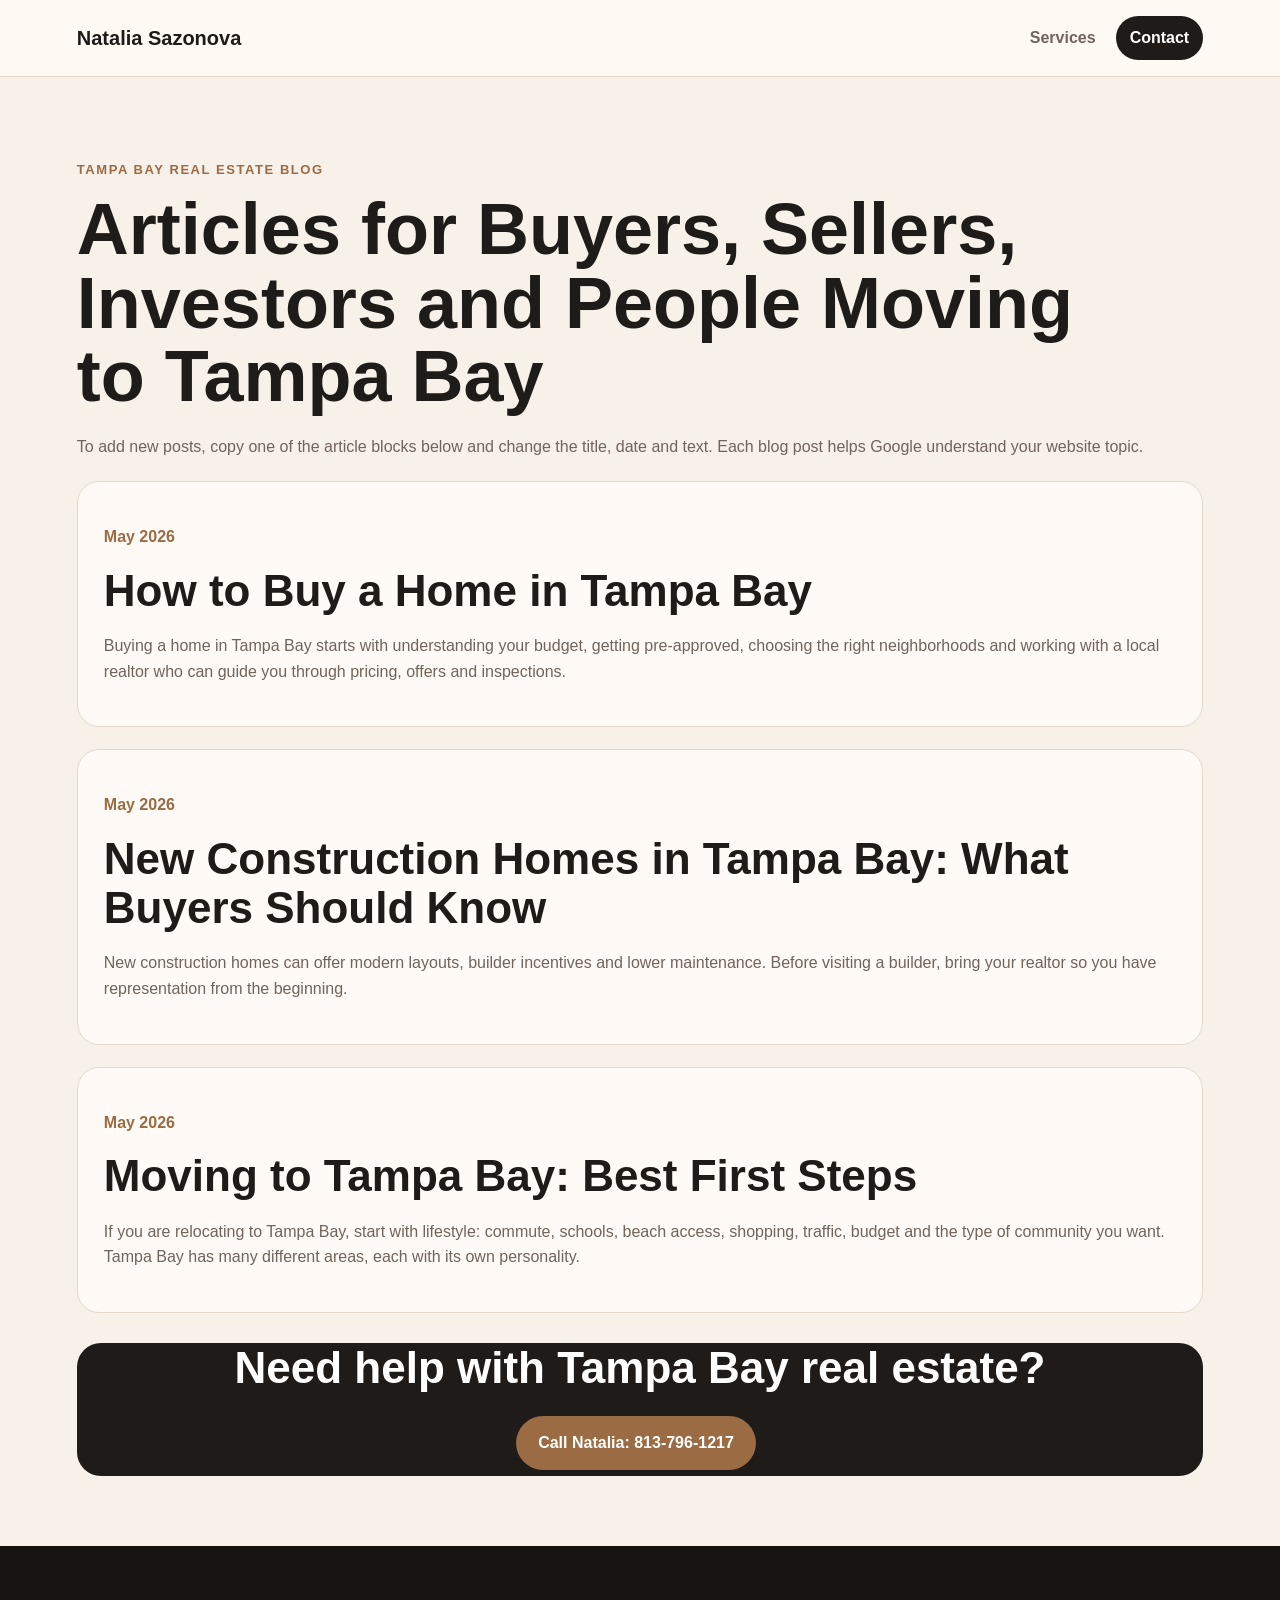
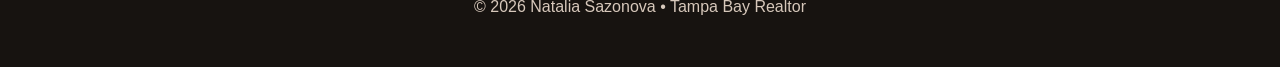
==== blog.html @ 5135b5b1 "Add files via upload" ====
<!doctype html>
<html lang="en">
<head>
  <meta charset="utf-8" />
  <meta name="viewport" content="width=device-width, initial-scale=1" />
  <title>Tampa Bay Real Estate Blog | Natalia Sazonova Realtor</title>
  <meta name="description" content="Tampa Bay real estate blog by Natalia Sazonova: buying, selling, new construction, relocation, investing and renting in Tampa Bay." />
  <link rel="canonical" href="https://your-domain.com/blog.html" />
  <link rel="stylesheet" href="styles.css" />
</head>
<body>
  <header class="topbar"><a class="brand" href="index.html">Natalia Sazonova</a><nav><a href="index.html#services">Services</a><a href="index.html#contact" class="cta-small">Contact</a></nav></header>
  <main class="blog-page section">
    <p class="eyebrow">Tampa Bay Real Estate Blog</p>
    <h1>Articles for Buyers, Sellers, Investors and People Moving to Tampa Bay</h1>
    <p class="wide">To add new posts, copy one of the article blocks below and change the title, date and text. Each blog post helps Google understand your website topic.</p>

    <article class="post">
      <p class="date">May 2026</p>
      <h2>How to Buy a Home in Tampa Bay</h2>
      <p>Buying a home in Tampa Bay starts with understanding your budget, getting pre-approved, choosing the right neighborhoods and working with a local realtor who can guide you through pricing, offers and inspections.</p>
    </article>

    <article class="post">
      <p class="date">May 2026</p>
      <h2>New Construction Homes in Tampa Bay: What Buyers Should Know</h2>
      <p>New construction homes can offer modern layouts, builder incentives and lower maintenance. Before visiting a builder, bring your realtor so you have representation from the beginning.</p>
    </article>

    <article class="post">
      <p class="date">May 2026</p>
      <h2>Moving to Tampa Bay: Best First Steps</h2>
      <p>If you are relocating to Tampa Bay, start with lifestyle: commute, schools, beach access, shopping, traffic, budget and the type of community you want. Tampa Bay has many different areas, each with its own personality.</p>
    </article>

    <section class="contact mini"><h2>Need help with Tampa Bay real estate?</h2><a class="button" href="tel:18137961217">Call Natalia: 813-796-1217</a></section>
  </main>
  <footer><p>© <span id="year"></span> Natalia Sazonova • Tampa Bay Realtor</p></footer>
  <script src="script.js"></script>
</body>
</html>
---- styles.css ----
:root{--bg:#f7f1ea;--text:#1f1b18;--muted:#70645c;--brand:#9b6b43;--light:#fffaf5;--line:#e5d8cb}*{box-sizing:border-box}body{margin:0;font-family:Inter,Arial,sans-serif;background:var(--bg);color:var(--text);line-height:1.6}a{color:inherit}.topbar{position:sticky;top:0;z-index:10;background:rgba(255,250,245,.92);backdrop-filter:blur(12px);display:flex;justify-content:space-between;align-items:center;padding:16px 6%;border-bottom:1px solid var(--line)}.brand{font-weight:800;text-decoration:none;font-size:20px}nav{display:flex;gap:20px;align-items:center}nav a{text-decoration:none;font-weight:600;color:var(--muted)}.cta-small{background:var(--text);color:white!important;padding:9px 14px;border-radius:999px}.hero{display:grid;grid-template-columns:1.1fr .9fr;gap:50px;align-items:center;padding:70px 6%}.eyebrow{text-transform:uppercase;letter-spacing:.12em;font-weight:800;color:var(--brand);font-size:13px}h1{font-size:clamp(38px,6vw,72px);line-height:1.02;margin:10px 0 20px}h2{font-size:clamp(28px,4vw,44px);line-height:1.12;margin:8px 0 18px}h3{font-size:22px;margin:0 0 10px}.lead{font-size:21px;color:var(--muted);max-width:760px}.button{display:inline-block;background:var(--brand);color:white;text-decoration:none;padding:14px 22px;border-radius:999px;font-weight:800;margin:6px 8px 6px 0}.button.secondary{background:white;color:var(--text);border:1px solid var(--line)}.socials{display:flex;gap:16px;margin-top:14px;font-weight:700}.hero-card{background:var(--light);padding:18px;border-radius:30px;box-shadow:0 22px 50px rgba(70,47,31,.15)}.hero-card img{width:100%;border-radius:24px;display:block;aspect-ratio:4/5;object-fit:cover}.contact-card{display:grid;gap:4px;padding:18px}.contact-card span,.contact-card a{color:var(--muted)}.trust{display:grid;grid-template-columns:repeat(4,1fr);gap:1px;background:var(--line);margin:0 6% 40px;border-radius:24px;overflow:hidden}.trust div{background:var(--light);padding:22px}.trust strong{display:block;font-size:22px}.trust span{color:var(--muted)}.section{padding:70px 6%}.alt{background:var(--light);border-block:1px solid var(--line)}.grid{display:grid;grid-template-columns:repeat(3,1fr);gap:18px}.cards article,.post{background:var(--light);border:1px solid var(--line);border-radius:22px;padding:26px}.cards p,.wide,.post p{color:var(--muted)}.split{display:grid;grid-template-columns:1fr 1fr;gap:40px;align-items:center}.checklist{background:white;border-radius:22px;padding:30px 40px}.checklist li{margin:12px 0}.section-head{display:flex;justify-content:space-between;gap:20px;align-items:end}.contact{text-align:center;background:var(--text);color:white}.contact p{color:#e6d9cd}.contact .button.secondary{color:var(--text)}footer{text-align:center;padding:32px 6%;background:#171310;color:#d7c8bb}.blog-page h1{max-width:1000px}.post{margin:22px 0}.date{font-weight:800;color:var(--brand)!important}.mini{border-radius:24px;margin-top:30px}@media(max-width:900px){nav{display:none}.hero,.split{grid-template-columns:1fr}.trust,.grid{grid-template-columns:1fr}.section-head{display:block}h1{font-size:42px}.hero{padding-top:38px}}
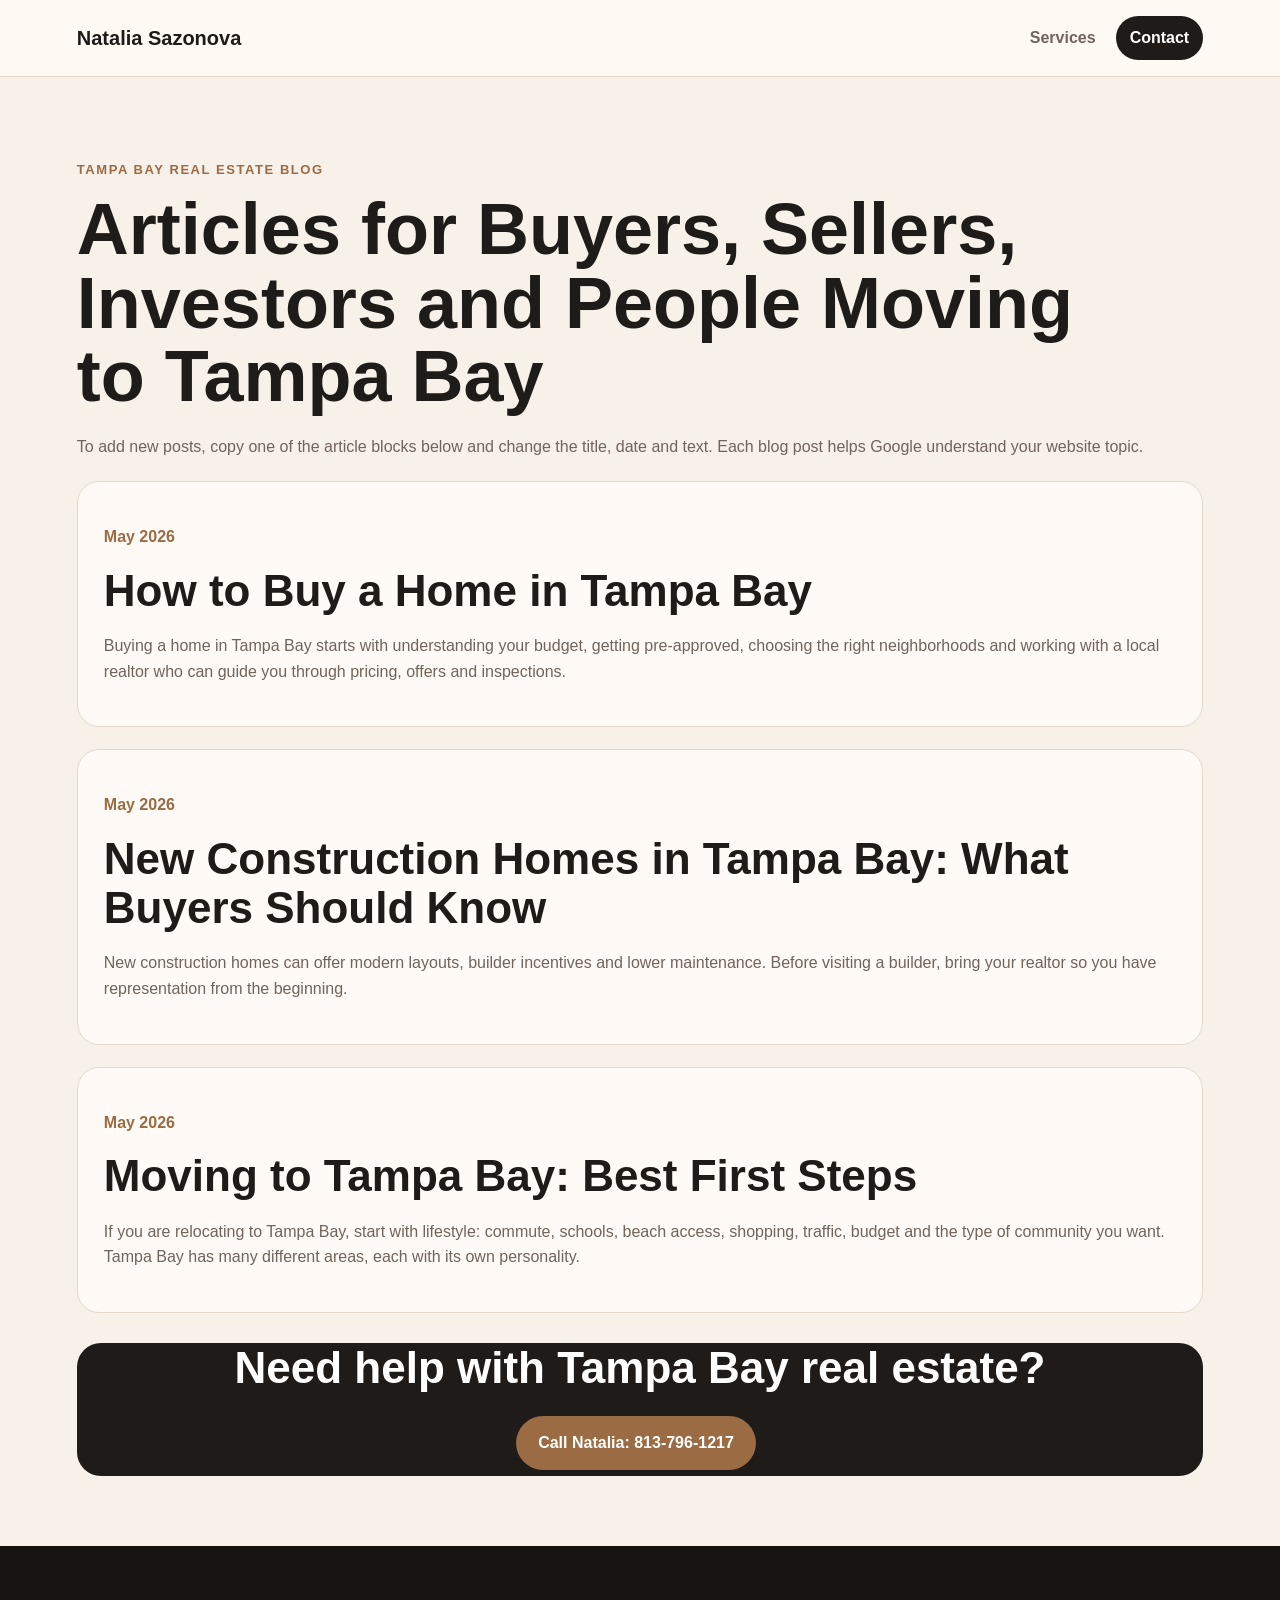
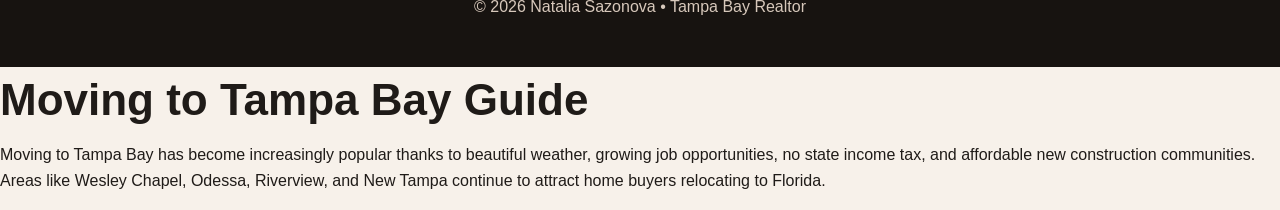
==== commit b55b6015: "Update blog.html" ====
--- a/blog.html
+++ b/blog.html
@@ -37,5 +37,9 @@
   </main>
   <footer><p>© <span id="year"></span> Natalia Sazonova • Tampa Bay Realtor</p></footer>
   <script src="script.js"></script>
-</body>
+<h2>Moving to Tampa Bay Guide</h2>
+
+<p>
+Moving to Tampa Bay has become increasingly popular thanks to beautiful weather, growing job opportunities, no state income tax, and affordable new construction communities. Areas like Wesley Chapel, Odessa, Riverview, and New Tampa continue to attract home buyers relocating to Florida.
+</p></body>
 </html>
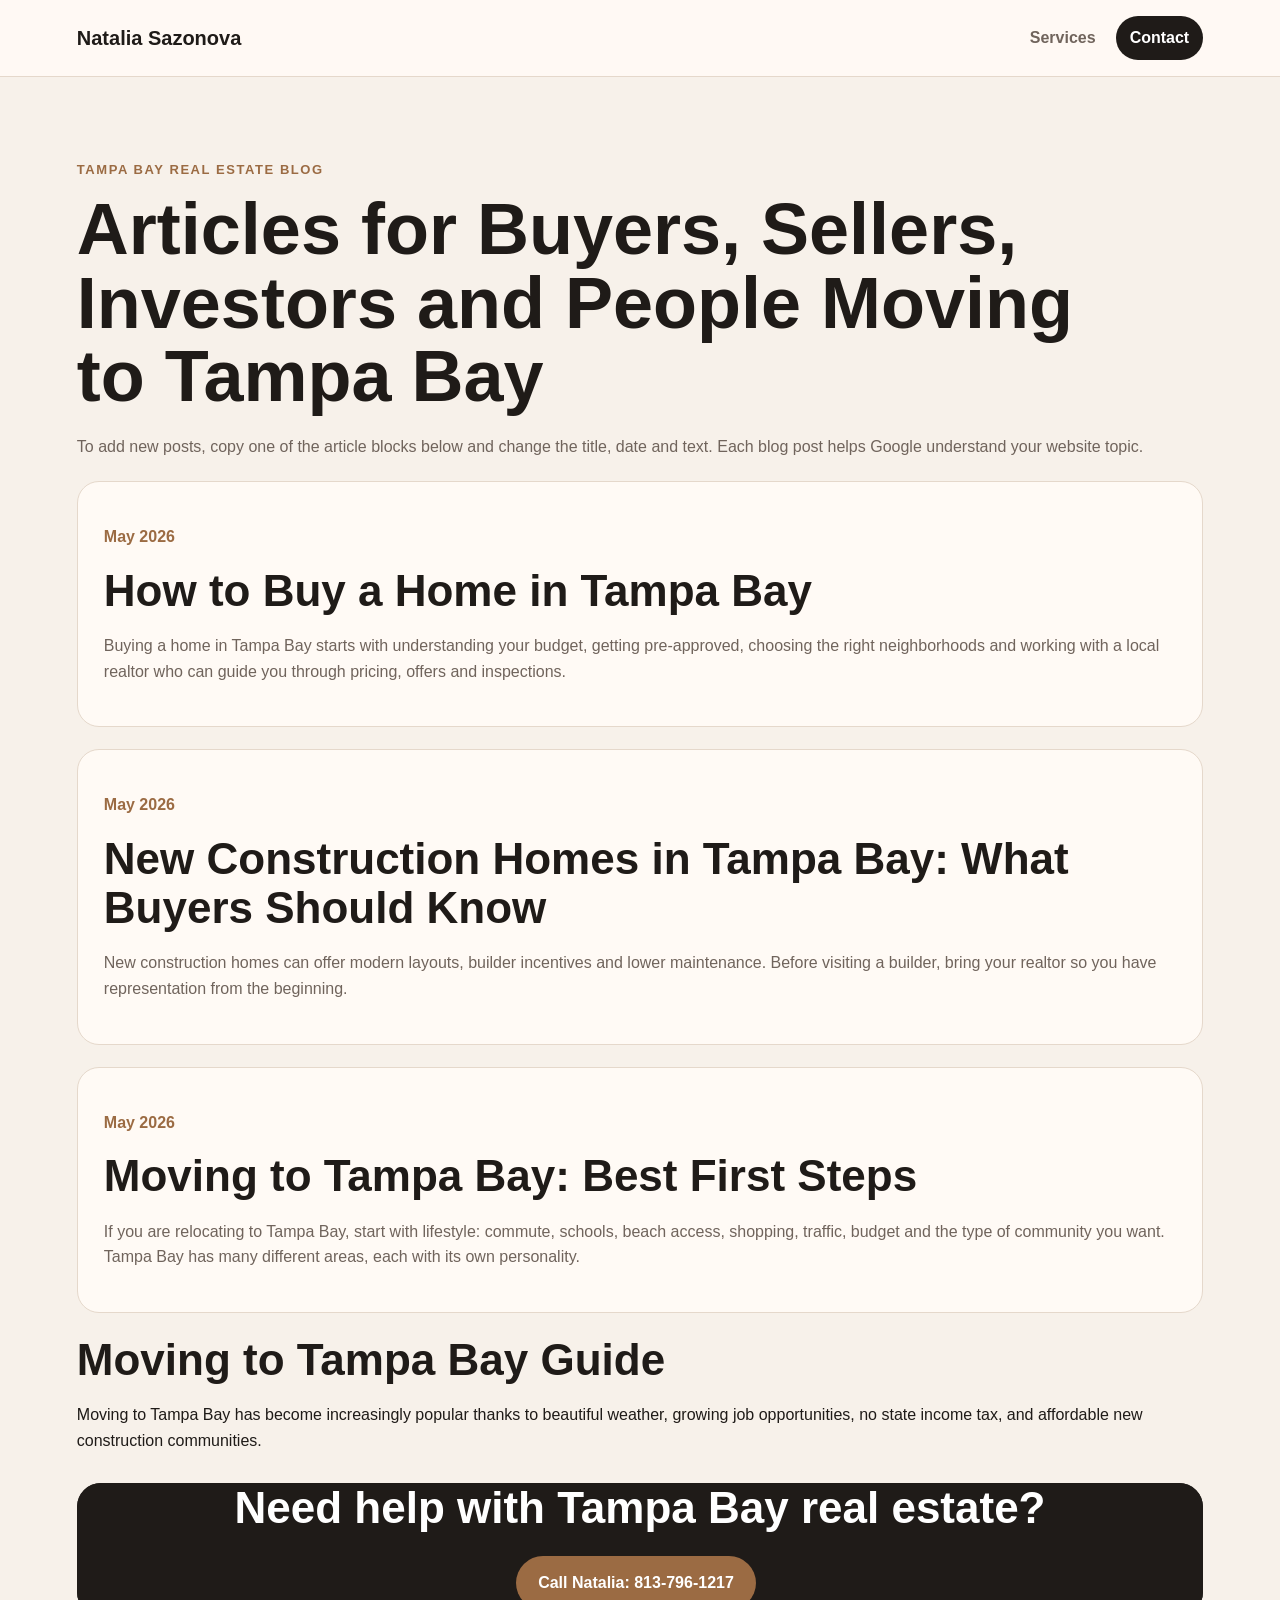
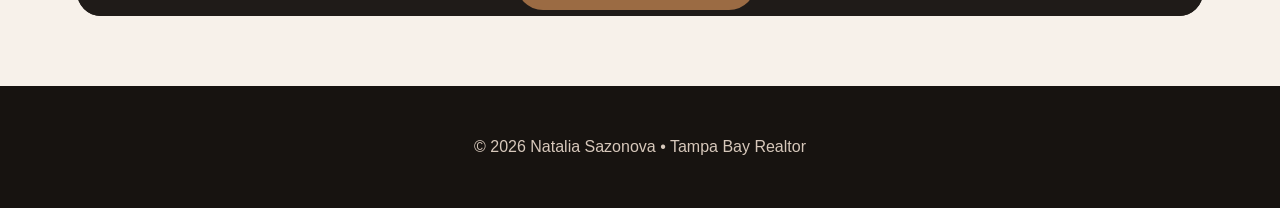
==== commit 2294d5f6: "Update blog.html" ====
--- a/blog.html
+++ b/blog.html
@@ -32,14 +32,19 @@
       <h2>Moving to Tampa Bay: Best First Steps</h2>
       <p>If you are relocating to Tampa Bay, start with lifestyle: commute, schools, beach access, shopping, traffic, budget and the type of community you want. Tampa Bay has many different areas, each with its own personality.</p>
     </article>
+</article>
 
+<h2>Moving to Tampa Bay Guide</h2>
+
+<p>
+Moving to Tampa Bay has become increasingly popular thanks to beautiful weather, growing job opportunities, no state income tax, and affordable new construction communities.
+</p>
+
+<section class="contact mini">
     <section class="contact mini"><h2>Need help with Tampa Bay real estate?</h2><a class="button" href="tel:18137961217">Call Natalia: 813-796-1217</a></section>
   </main>
   <footer><p>© <span id="year"></span> Natalia Sazonova • Tampa Bay Realtor</p></footer>
   <script src="script.js"></script>
-<h2>Moving to Tampa Bay Guide</h2>
 
-<p>
-Moving to Tampa Bay has become increasingly popular thanks to beautiful weather, growing job opportunities, no state income tax, and affordable new construction communities. Areas like Wesley Chapel, Odessa, Riverview, and New Tampa continue to attract home buyers relocating to Florida.
-</p></body>
+</body>
 </html>
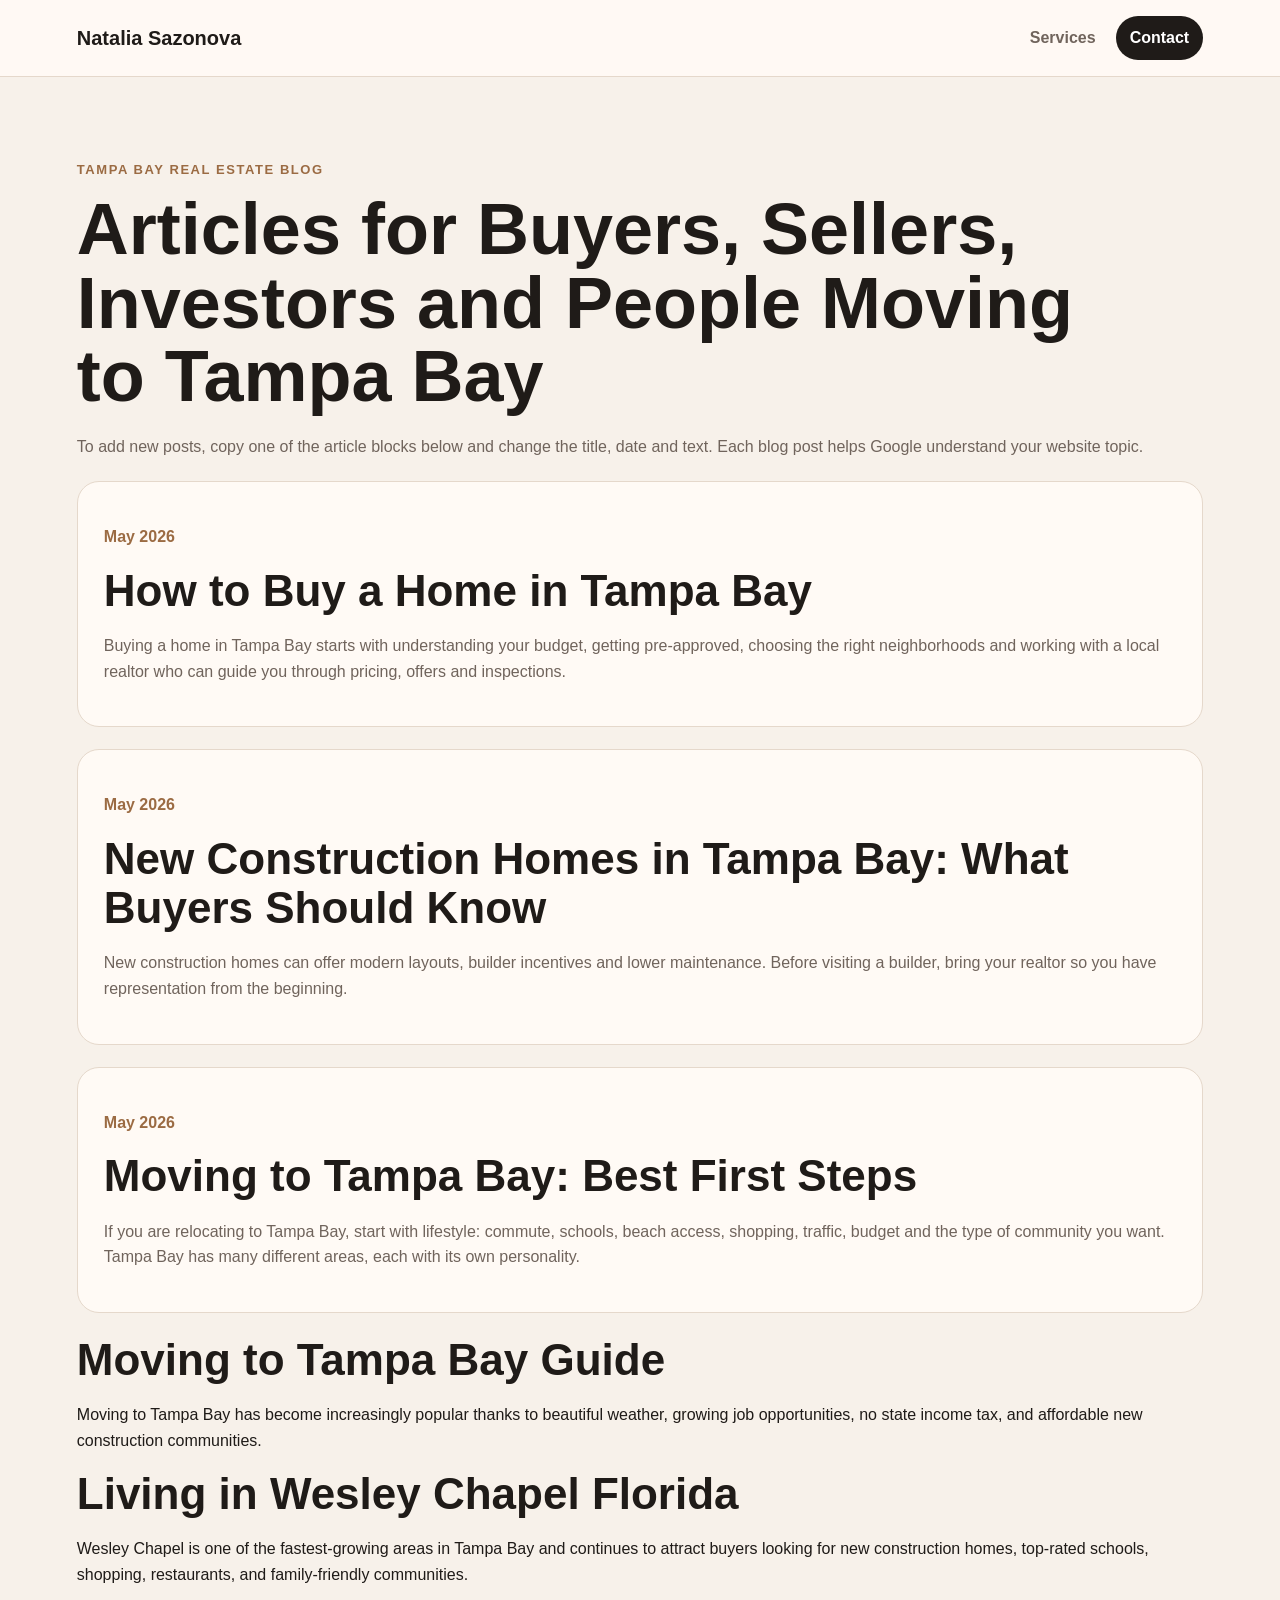
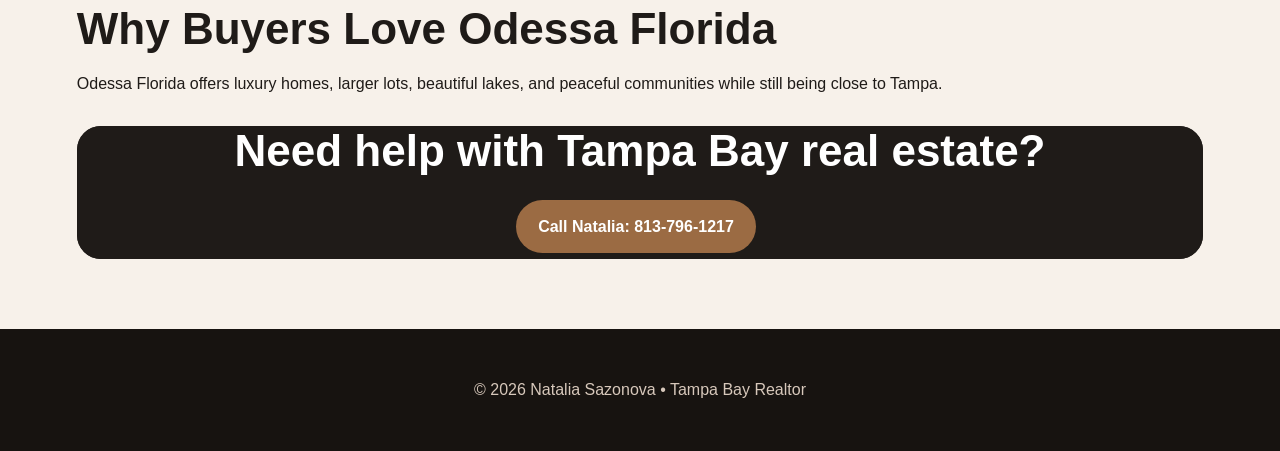
==== commit 9e5caf05: "Update blog.html" ====
--- a/blog.html
+++ b/blog.html
@@ -39,7 +39,17 @@
 <p>
 Moving to Tampa Bay has become increasingly popular thanks to beautiful weather, growing job opportunities, no state income tax, and affordable new construction communities.
 </p>
+<h2>Living in Wesley Chapel Florida</h2>
 
+<p>
+Wesley Chapel is one of the fastest-growing areas in Tampa Bay and continues to attract buyers looking for new construction homes, top-rated schools, shopping, restaurants, and family-friendly communities.
+</p>
+
+<h2>Why Buyers Love Odessa Florida</h2>
+
+<p>
+Odessa Florida offers luxury homes, larger lots, beautiful lakes, and peaceful communities while still being close to Tampa.
+</p>
 <section class="contact mini">
     <section class="contact mini"><h2>Need help with Tampa Bay real estate?</h2><a class="button" href="tel:18137961217">Call Natalia: 813-796-1217</a></section>
   </main>
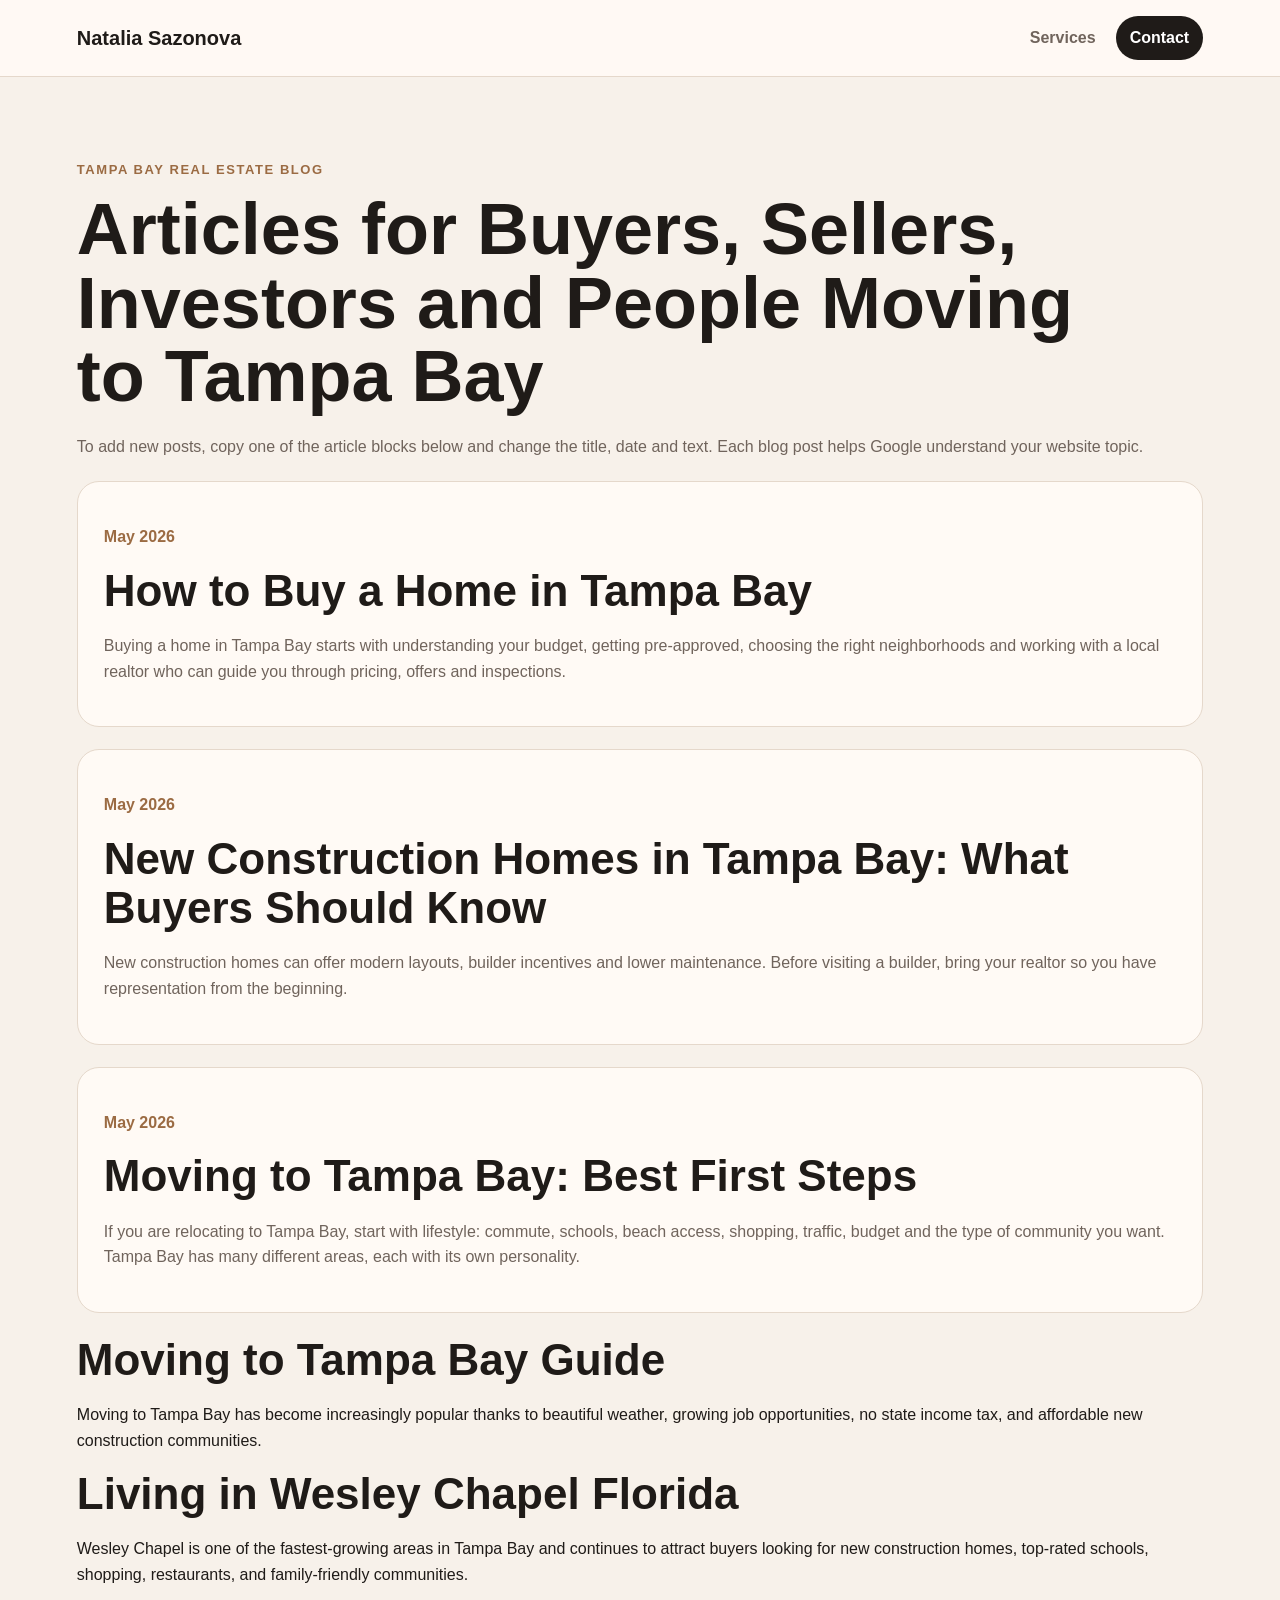
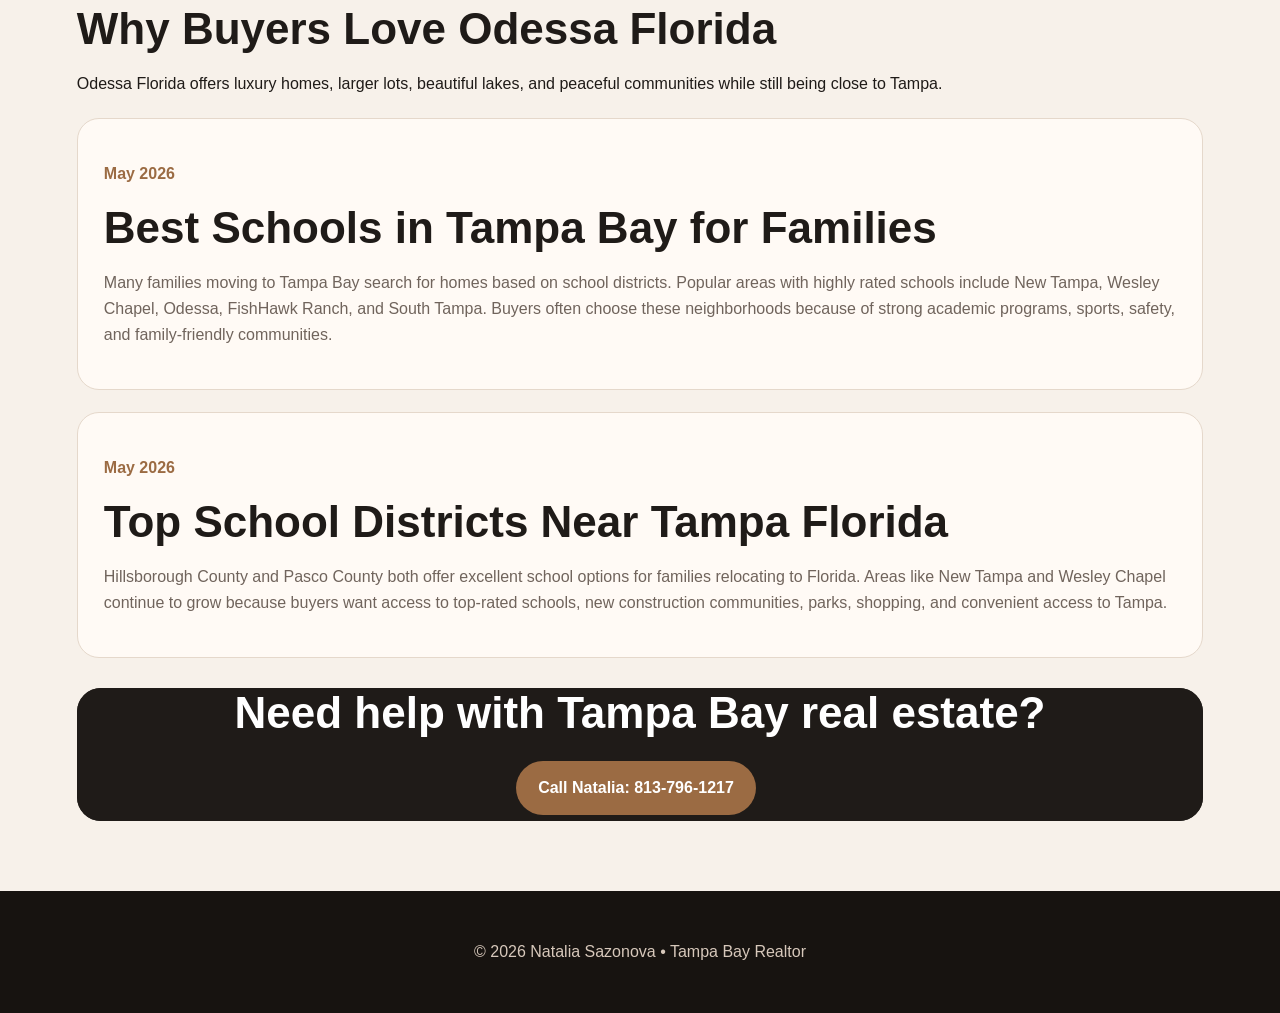
==== commit 1c6b8fc3: "Update blog.html" ====
--- a/blog.html
+++ b/blog.html
@@ -50,7 +50,24 @@
 <p>
 Odessa Florida offers luxury homes, larger lots, beautiful lakes, and peaceful communities while still being close to Tampa.
 </p>
-<section class="contact mini">
+<article class="post">
+<p class="date">May 2026</p>
+<h2>Best Schools in Tampa Bay for Families</h2>
+
+<p>
+Many families moving to Tampa Bay search for homes based on school districts. Popular areas with highly rated schools include New Tampa, Wesley Chapel, Odessa, FishHawk Ranch, and South Tampa. Buyers often choose these neighborhoods because of strong academic programs, sports, safety, and family-friendly communities.
+</p>
+</article>
+
+<article class="post">
+<p class="date">May 2026</p>
+<h2>Top School Districts Near Tampa Florida</h2>
+
+<p>
+Hillsborough County and Pasco County both offer excellent school options for families relocating to Florida. Areas like New Tampa and Wesley Chapel continue to grow because buyers want access to top-rated schools, new construction communities, parks, shopping, and convenient access to Tampa.
+</p>
+</article>
+    <section class="contact mini">
     <section class="contact mini"><h2>Need help with Tampa Bay real estate?</h2><a class="button" href="tel:18137961217">Call Natalia: 813-796-1217</a></section>
   </main>
   <footer><p>© <span id="year"></span> Natalia Sazonova • Tampa Bay Realtor</p></footer>
